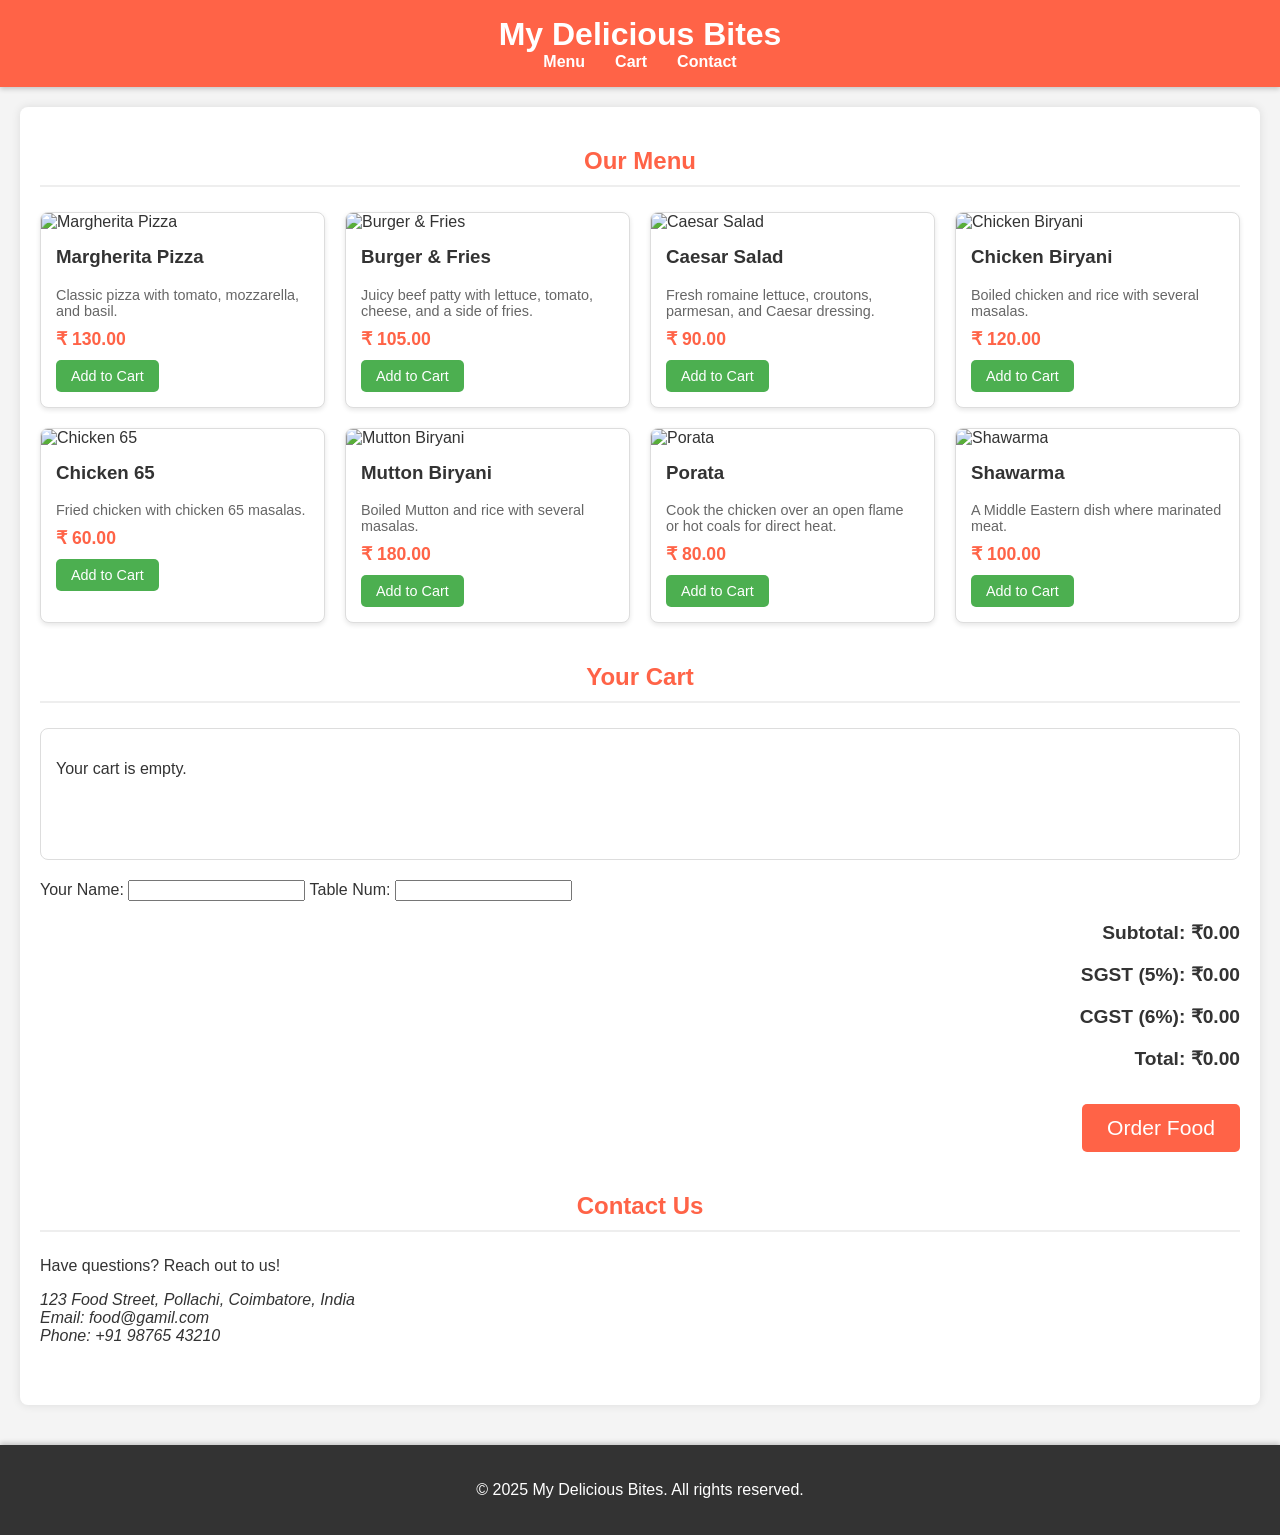
==== Index.html @ 0f2ae36c "files added" ====
<!DOCTYPE html>
<html lang="en">
<head>
    <meta charset="UTF-8">
    <meta name="viewport" content="width=device-width, initial-scale=1.0">
    <title>Food Order Website</title>
<link rel="stylesheet" href="style.css">
</head>
<body>
    <header>
        <h1>My Delicious Bites</h1>
        <nav>
            <ul>
                <li><a href="#menu">Menu</a></li>
                <li><a href="#cart">Cart</a></li>
                <li><a href="#contact">Contact</a></li>
            </ul>
        </nav>
    </header>

    <main>
        <section id="menu">
            <h2>Our Menu</h2>
            <div class="menu-items">
                </div>
        </section>

        <section id="cart">
    <h2>Your Cart</h2>
    <form id="order-form" action="https://formspree.io/f/your-formspree-id" method="POST">
        <div class="cart-items" id="cart-items-display">
            <p>Your cart is empty.</p>
        </div>

        <div class="customer-details">
            <label for="customer-name">Your Name:</label>
            <input type="text" id="customer-name" name="name" required>
            <label for="tnum">Table Num:</label>
            <input type="number" id="tnum" name="tabel number" required>
        </div>

        <input type="hidden" name="order-details" id="order-details-input">

        <div class="cart-summary">
            <p>Subtotal: ₹<span id="cart-subtotal">0.00</span></p>
            <p>SGST (5%): ₹<span id="cart-SGST">0.00</span></p>
            <p>CGST (6%): ₹<span id="cart-CGST">0.00</span></p>
            <p>Total: ₹<span id="cart-total">0.00</span></p>
            <button id="checkout-btn" type="submit">Order Food</button>
        </div>
    </form>
</section>

        <section id="contact">
            <h2>Contact Us</h2>
            <p>Have questions? Reach out to us!</p>
            <address>
                123 Food Street, Pollachi, Coimbatore, India<br>
                Email: food@gamil.com<br>
                Phone: +91 98765 43210
            </address>
        </section>
    </main>

    <footer>
        <p>&copy; 2025 My Delicious Bites. All rights reserved.</p>
    </footer>

    <script src="script.js">
     
    </script>
</body>
</html>
---- style.css ----
body {
    font-family: Arial, sans-serif;
    margin: 0;
    padding: 0;
    background-color: #f4f4f4;
    color: #333;
}

header {
    background-color: #ff6347; /* Tomato */
    color: white;
    padding: 1rem 0;
    text-align: center;
    box-shadow: 0 2px 5px rgba(0,0,0,0.2);
}

header h1 {
    margin: 0;
}

nav ul {
    list-style: none;
    padding: 0;
    margin: 0;
    display: flex;
    justify-content: center;
}

nav ul li {
    margin: 0 15px;
}

nav ul li a {
    color: white;
    text-decoration: none;
    font-weight: bold;
    transition: color 0.3s ease;
}

nav ul li a:hover {
    color: #ffd700; /* Gold */
}

main {
    padding: 20px;
    max-width: 1200px;
    margin: 20px auto;
    background-color: white;
    box-shadow: 0 0 10px rgba(0,0,0,0.1);
    border-radius: 8px;
}

section {
    margin-bottom: 40px;
}

h2 {
    color: #ff6347;
    text-align: center;
    margin-bottom: 25px;
    border-bottom: 2px solid #eee;
    padding-bottom: 10px;
}

.menu-items {
    display: grid;
    grid-template-columns: repeat(auto-fit, minmax(280px, 1fr));
    gap: 20px;
}

.menu-item {
    background-color: #fff;
    border: 1px solid #ddd;
    border-radius: 8px;
    overflow: hidden;
    box-shadow: 0 2px 5px rgba(0,0,0,0.1);
    transition: transform 0.2s ease;
}

.menu-item:hover {
    transform: translateY(-5px);
}

.menu-item img {
    width: 100%;
    height: 200px;
    object-fit: cover;
}

.menu-item-details {
    padding: 15px;
}

.menu-item h3 {
    margin-top: 0;
    color: #333;
}

.menu-item p {
    font-size: 0.9em;
    color: #666;
    margin-bottom: 10px;
}

.menu-item .price {
    font-weight: bold;
    color: #ff6347;
    font-size: 1.1em;
    margin-bottom: 10px;
    display: block;
}

.add-to-cart-btn {
    background-color: #4CAF50; /* Green */
    color: white;
    border: none;
    padding: 8px 15px;
    border-radius: 5px;
    cursor: pointer;
    font-size: 0.9em;
    transition: background-color 0.3s ease;
}

.add-to-cart-btn:hover {
    background-color: #45a049;
}

.cart-items {
    border: 1px solid #ddd;
    padding: 15px;
    min-height: 100px;
    border-radius: 8px;
    margin-bottom: 20px;
}

.cart-item {
    display: flex;
    justify-content: space-between;
    align-items: center;
    padding: 10px 0;
    border-bottom: 1px dashed #eee;
}

.cart-item:last-child {
    border-bottom: none;
}

.cart-item-details span {
    font-weight: bold;
}

.remove-from-cart-btn {
    background-color: #f44336; /* Red */
    color: white;
    border: none;
    padding: 5px 10px;
    border-radius: 4px;
    cursor: pointer;
    font-size: 0.8em;
    transition: background-color 0.3s ease;
}

.remove-from-cart-btn:hover {
    background-color: #da190b;
}

.cart-summary {
    text-align: right;
    font-size: 1.2em;
    font-weight: bold;
}

#checkout-btn {
    background-color: #ff6347;
    color: white;
    border: none;
    padding: 12px 25px;
    border-radius: 5px;
    cursor: pointer;
    font-size: 1.1em;
    margin-top: 15px;
    transition: background-color 0.3s ease;
}

#checkout-btn:hover {
    background-color: #e0523a;
}

footer {
    text-align: center;
    padding: 20px;
    background-color: #333;
    color: white;
    margin-top: 40px;
    box-shadow: 0 -2px 5px rgba(0,0,0,0.2);
}
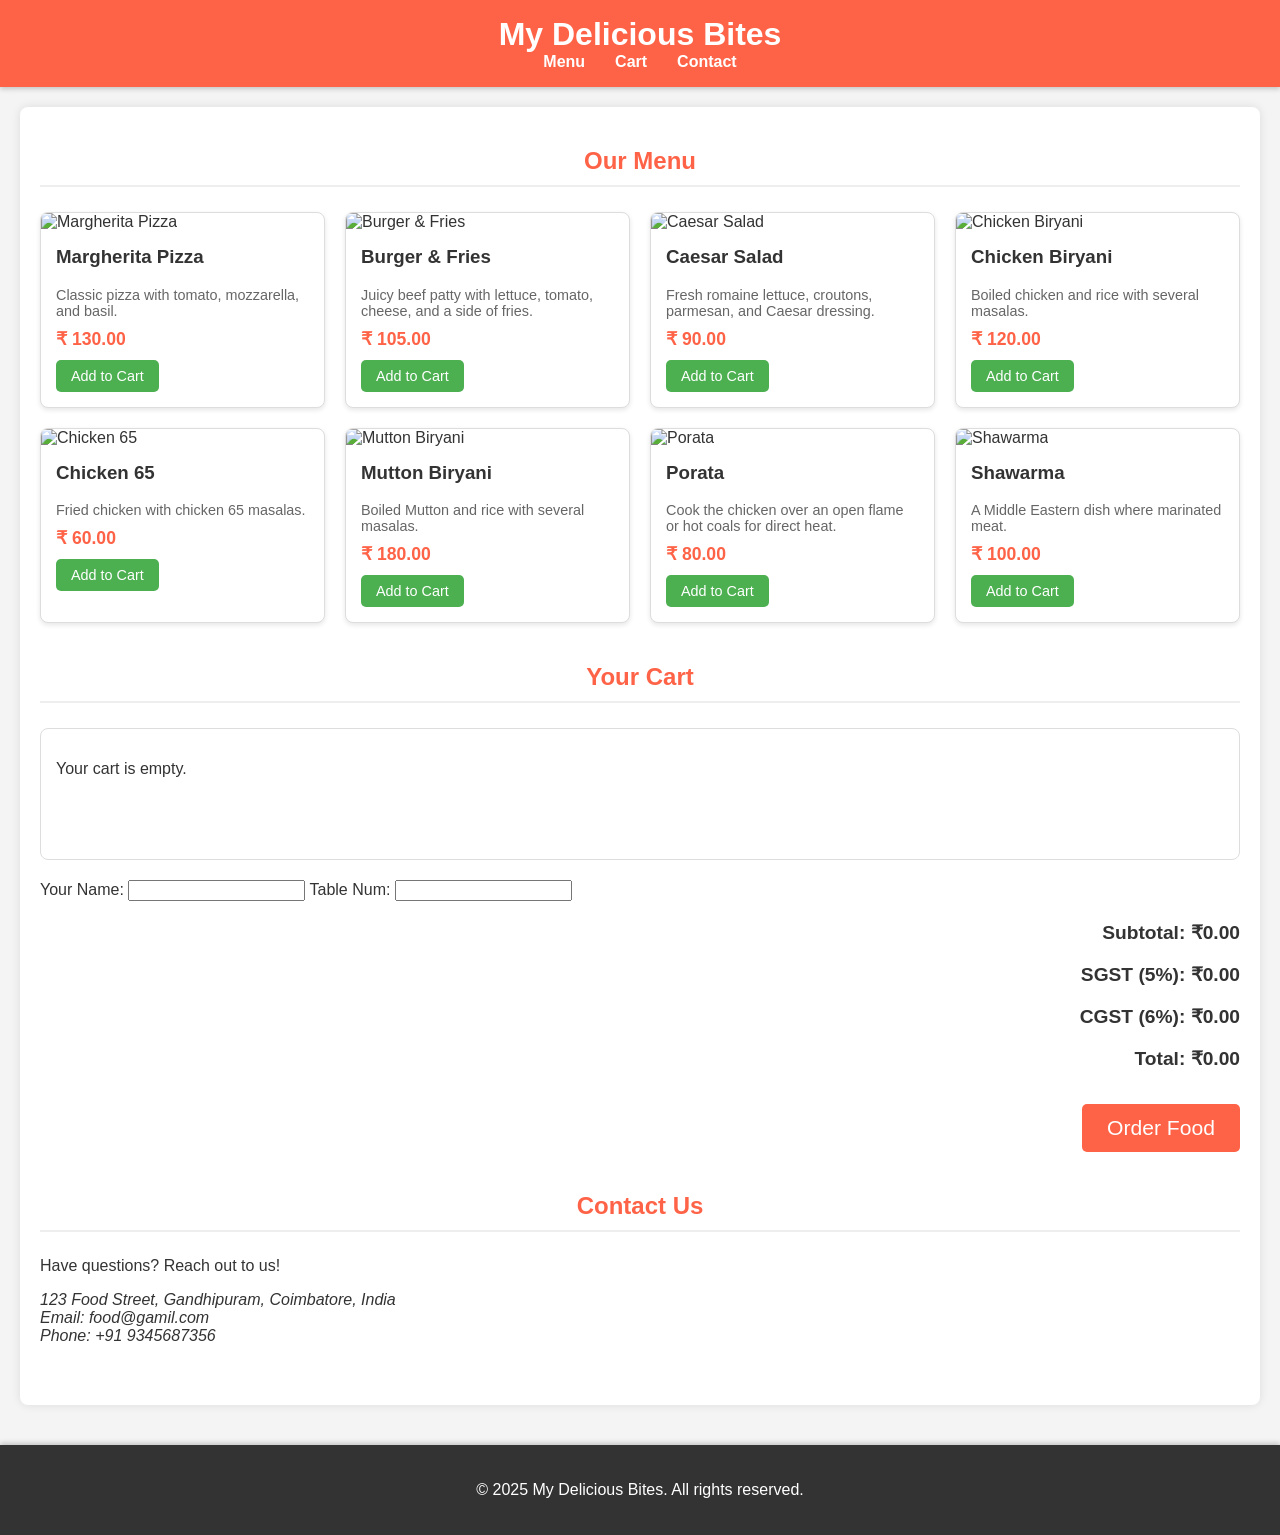
==== commit 383c8b71: "Fix HTML structure and update contact details" ====
--- a/Index.html
+++ b/Index.html
@@ -55,9 +55,9 @@
             <h2>Contact Us</h2>
             <p>Have questions? Reach out to us!</p>
             <address>
-                123 Food Street, Pollachi, Coimbatore, India<br>
+                123 Food Street, Gandhipuram, Coimbatore, India<br>
                 Email: food@gamil.com<br>
-                Phone: +91 98765 43210
+                Phone: +91 9345687356
             </address>
         </section>
     </main>
@@ -70,4 +70,4 @@
      
     </script>
 </body>
-</html>+</html>
